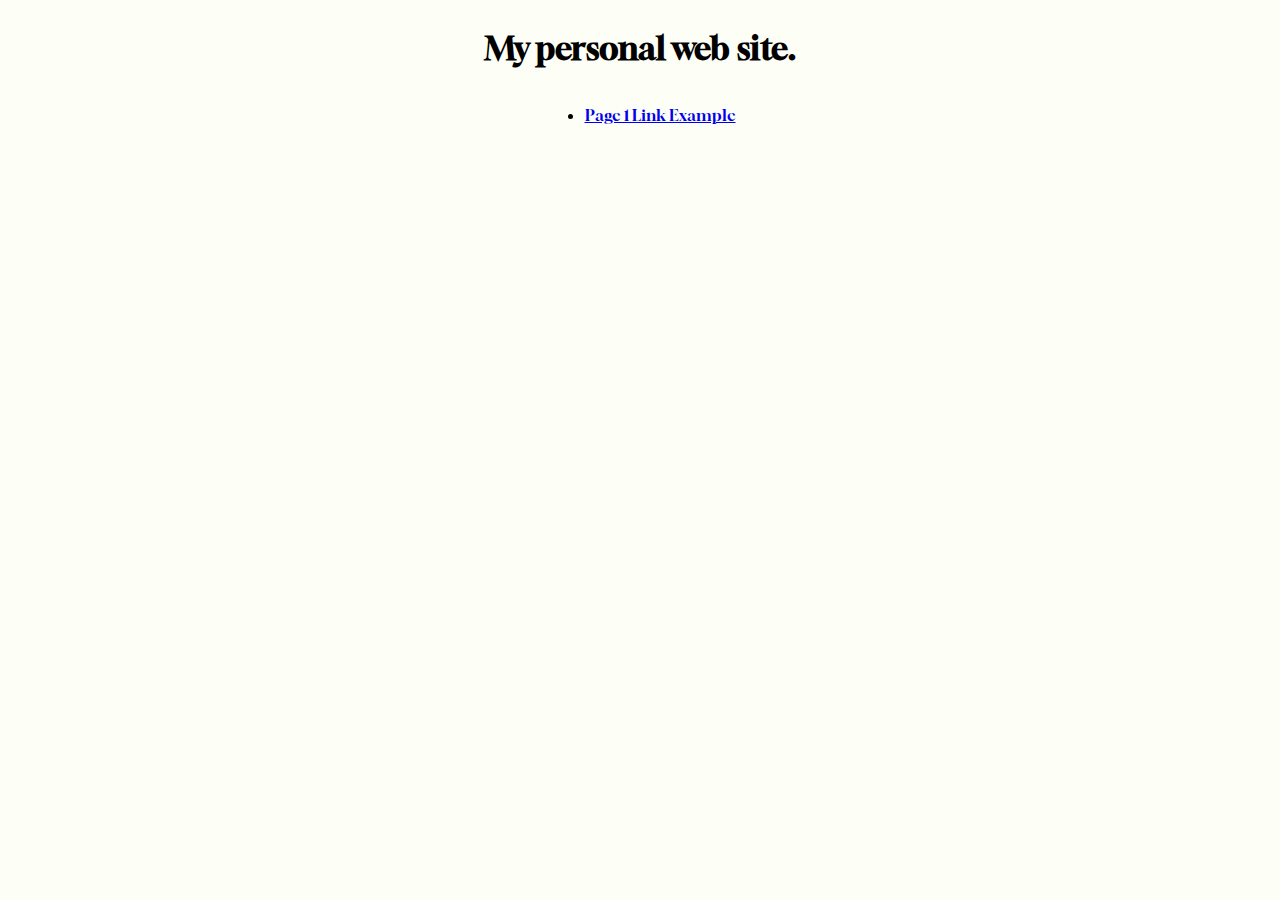
==== index.html @ fec4ece7 "Initial commit" ====
<!DOCTYPE html>
<html>
    
  <head>
    <link rel="stylesheet" href="styles.css">
  </head>

  <body>

    <div class="container">
      <h1>My personal web site.</h1>

    </div>

    <div class="container">
      <ul>
        <li><a href="page1.html">Page 1 Link Example</a></li>
      </ul>
      

   </div>

  </body>
</html>
---- styles.css ----
@import url('https://fonts.googleapis.com/css2?family=Gloock&display=swap');

html{
    font-family: 'Gloock', serif;
    background: rgb(253, 254, 246);
}

.container {
    display: flex; /* or inline-flex */
    justify-content: center;
   
  }
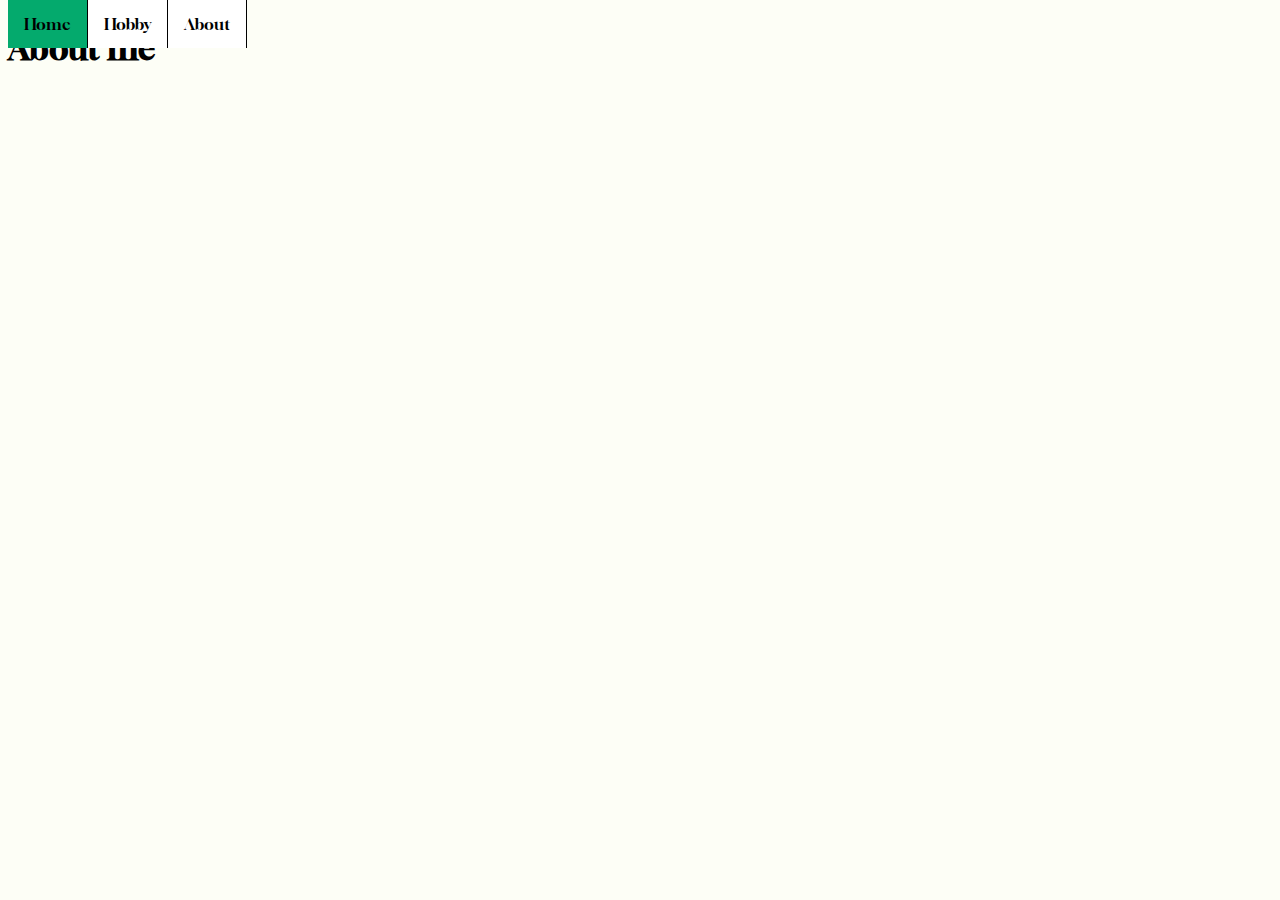
==== commit aca6bdc6: "Finished nav bar, starting on index.html" ====
--- a/index.html
+++ b/index.html
@@ -7,15 +7,17 @@
 
   <body>
 
-    <div class="container">
-      <h1>My personal web site.</h1>
-
+    <div>
+      <ul class="Horizontal-nav-bar">
+        <li style="float:left"><a class="active" href="file:///Users/a0012142/Desktop/making_with_code/cs10/unit_web_design/NS4027.github.io/index.html">Home</a></li>
+        <li><a href="file:///Users/a0012142/Desktop/making_with_code/cs10/unit_web_design/NS4027.github.io/page1.html">Hobby</a></li>
+        <li><a href="contact.asp">About</a></li>
+      </ul>
     </div>
 
-    <div class="container">
-      <ul>
-        <li><a href="page1.html">Page 1 Link Example</a></li>
-      </ul>
+    <div class="title-of-page">
+      <h1>About me</h1>
+    </div>
       
 
    </div>
--- a/styles.css
+++ b/styles.css
@@ -5,8 +5,39 @@
     background: rgb(253, 254, 246);
 }
 
-.container {
-    display: flex; /* or inline-flex */
-    justify-content: center;
-   
-  }+
+ul.Horizontal-nav-bar {
+    list-style-type: none;
+    margin: 0;
+    padding: 0;
+    overflow: hidden;
+    background-color: white;
+    position: fixed;
+    float:right;
+    top: 0;
+}
+  
+li {
+    float: left;
+    border-right: 1px solid black;
+  }
+  
+li a {
+    display: block;
+    color: black;
+    text-align: center;
+    padding: 14px 16px;
+    text-decoration: none;
+  }
+  
+li a:hover:not(.active) {
+    background-color: #54e085;
+  }
+  
+.active {
+    background-color: #04AA6D;
+  }
+
+.title-of-page{
+    display:flex
+}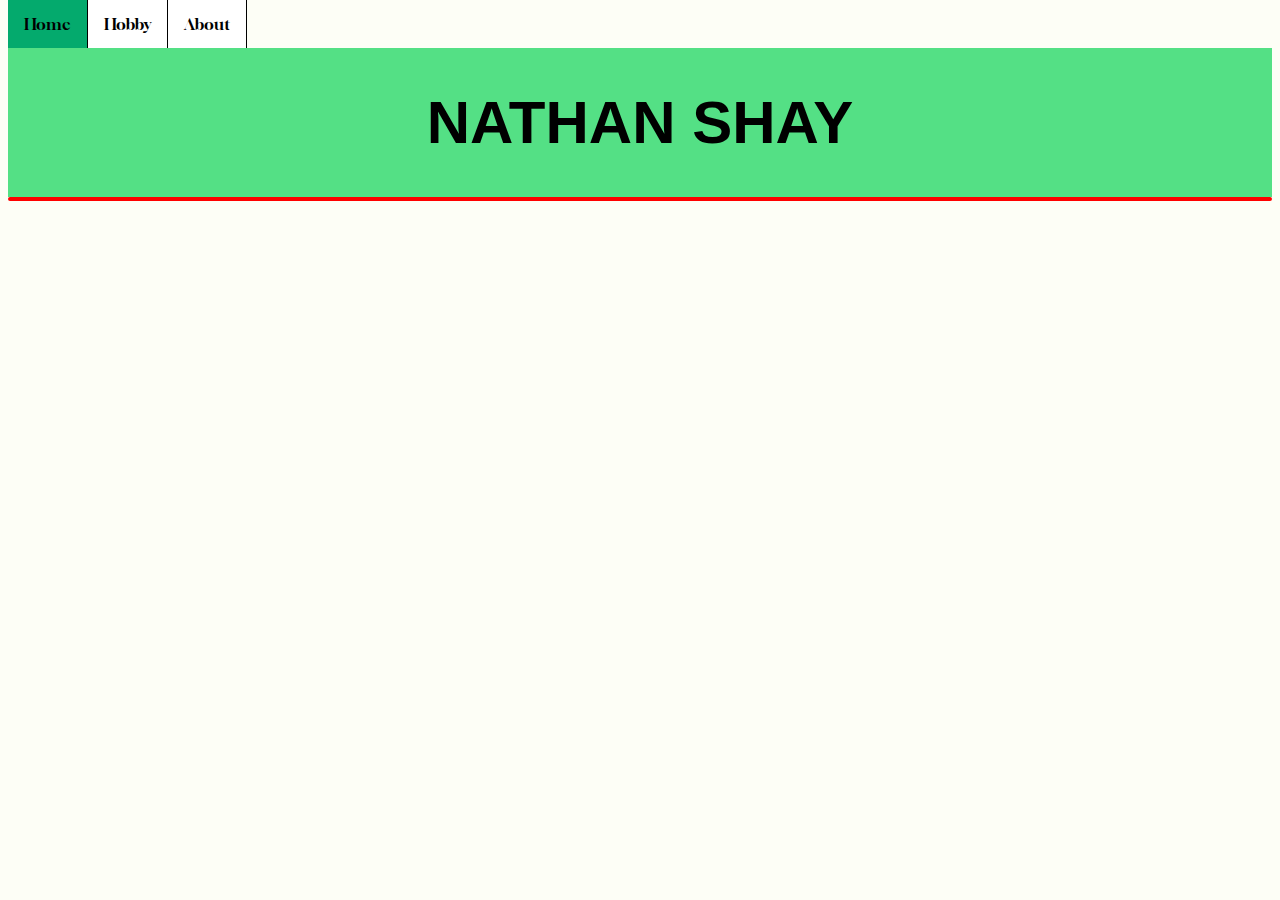
==== commit 61d87670: "Start writing the contents for my website." ====
--- a/index.html
+++ b/index.html
@@ -7,7 +7,7 @@
 
   <body>
 
-    <div>
+    <div class="max-height-for-nav-bar">
       <ul class="Horizontal-nav-bar">
         <li style="float:left"><a class="active" href="file:///Users/a0012142/Desktop/making_with_code/cs10/unit_web_design/NS4027.github.io/index.html">Home</a></li>
         <li><a href="file:///Users/a0012142/Desktop/making_with_code/cs10/unit_web_design/NS4027.github.io/page1.html">Hobby</a></li>
@@ -16,7 +16,11 @@
     </div>
 
     <div class="title-of-page">
-      <h1>About me</h1>
+      <h1>NATHAN SHAY</h1>
+    </div>
+
+    <div class="body-text">
+      
     </div>
       
 
--- a/styles.css
+++ b/styles.css
@@ -15,6 +15,10 @@
     position: fixed;
     float:right;
     top: 0;
+}
+
+.max-height-for-nav-bar{
+  height: 40px;
 }
   
 li {
@@ -39,5 +43,18 @@
   }
 
 .title-of-page{
-    display:flex
+    display:flex;
+    background-color: #54e085;
+    justify-content: center;
+    font-family:'Lucida Sans', 'Lucida Sans Regular', 'Lucida Grande', 'Lucida Sans Unicode', Geneva, Verdana, sans-serif;
+}
+
+h1{
+  font-size: 60px;
+}
+
+.body-text{
+  border: 2px solid red;
+  border-radius: 5px;
+  
 }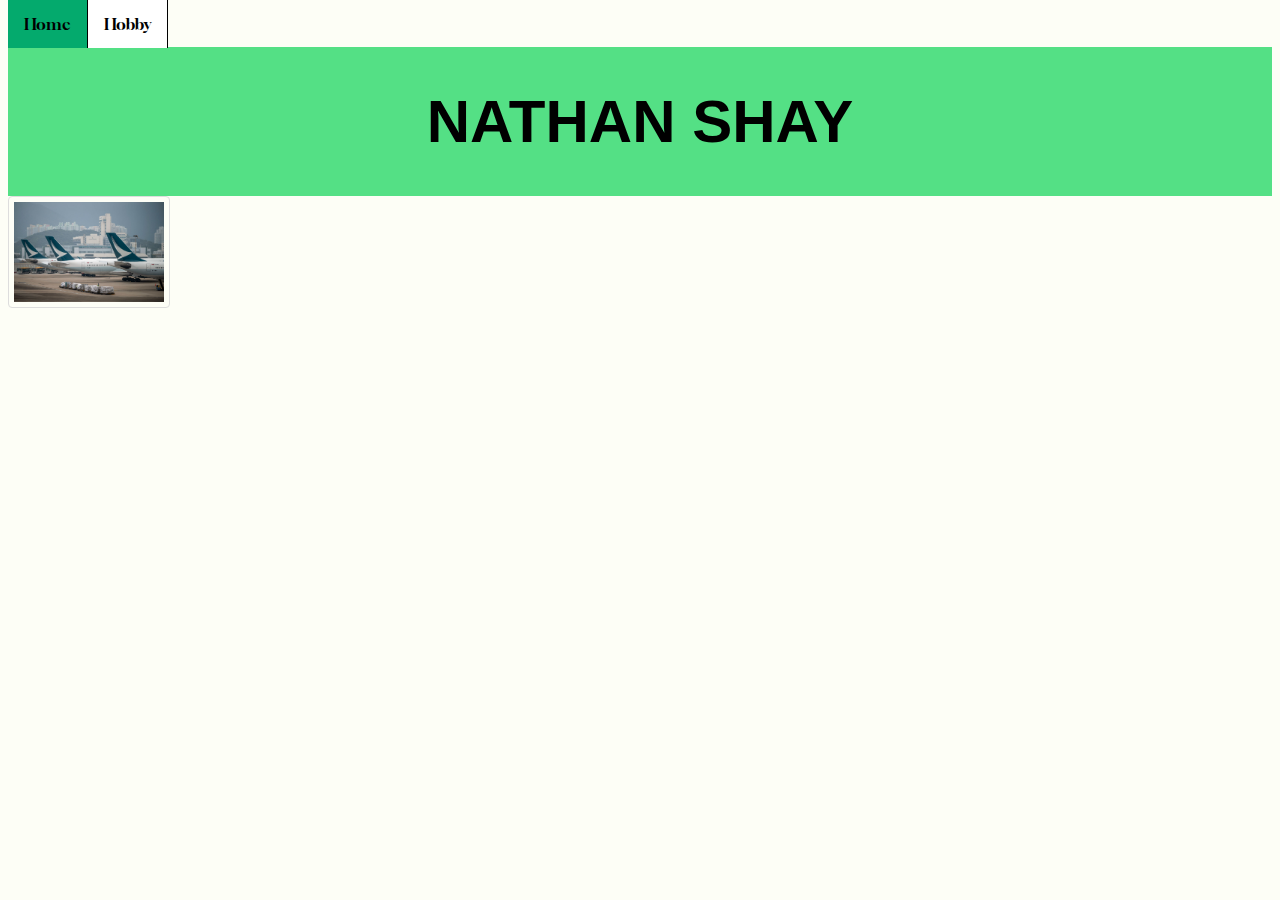
==== commit 8ebc250c: "Added picture in index.html" ====
--- a/index.html
+++ b/index.html
@@ -11,7 +11,6 @@
       <ul class="Horizontal-nav-bar">
         <li style="float:left"><a class="active" href="file:///Users/a0012142/Desktop/making_with_code/cs10/unit_web_design/NS4027.github.io/index.html">Home</a></li>
         <li><a href="file:///Users/a0012142/Desktop/making_with_code/cs10/unit_web_design/NS4027.github.io/page1.html">Hobby</a></li>
-        <li><a href="contact.asp">About</a></li>
       </ul>
     </div>
 
@@ -19,12 +18,9 @@
       <h1>NATHAN SHAY</h1>
     </div>
 
-    <div class="body-text">
-      
+    <div>
+      <img src="cathay.jpeg" alt="Plane">
     </div>
-      
-
-   </div>
 
   </body>
 </html>--- a/styles.css
+++ b/styles.css
@@ -18,7 +18,7 @@
 }
 
 .max-height-for-nav-bar{
-  height: 40px;
+  height: 39px;
 }
   
 li {
@@ -54,7 +54,24 @@
 }
 
 .body-text{
-  border: 2px solid red;
+  border: 2px solid rgb(0, 0, 0);
   border-radius: 5px;
+  margin-left: 80px;
+  margin-right: 80px;
+  margin-top: 50px;
+  text-align: center;
   
+}
+
+.text-box{
+  margin-left: 80px;
+  margin-right: 80px;
+}
+
+
+img{
+  border: 1px solid #ddd;
+  border-radius: 4px;
+  padding: 5px;
+  width: 150px;
 }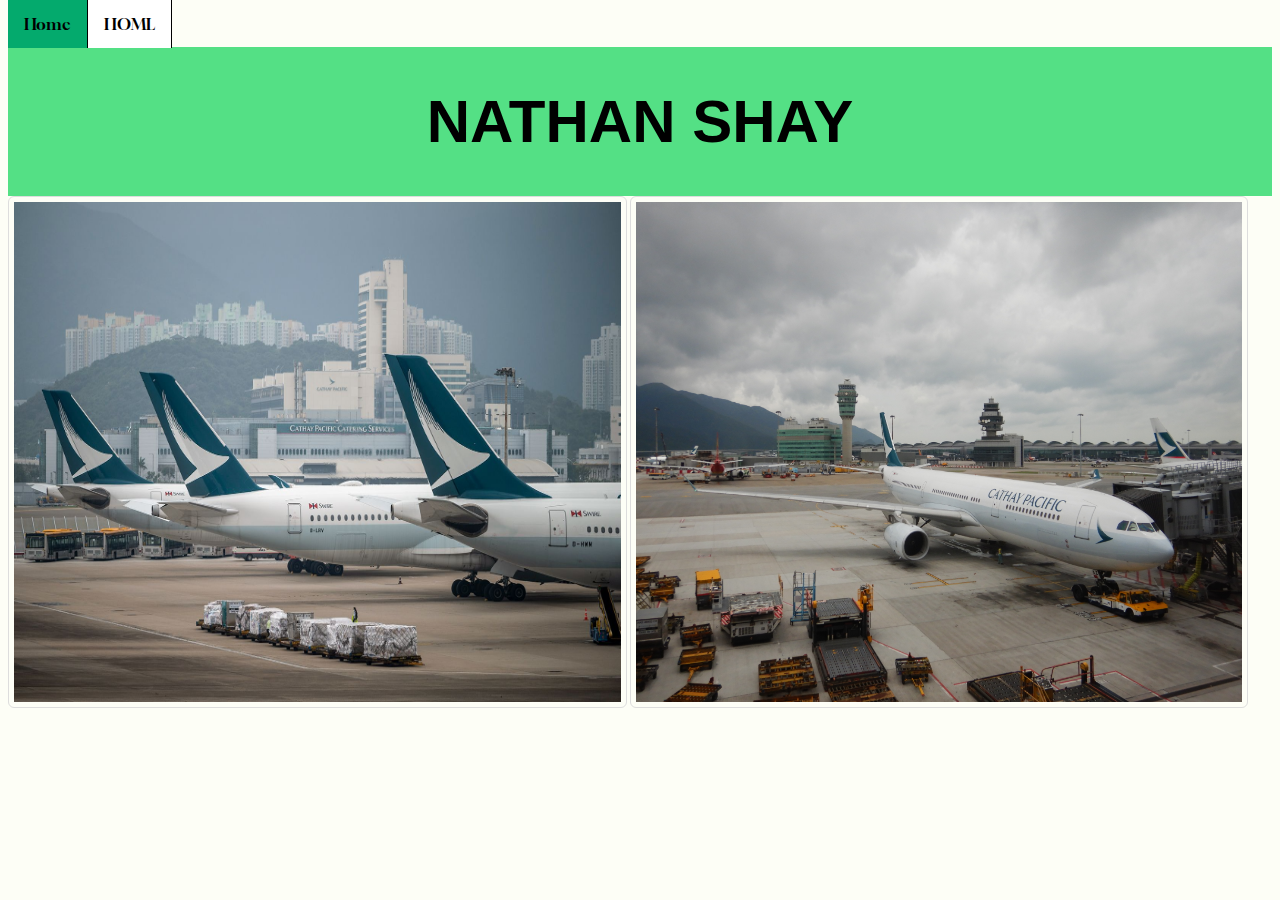
==== commit ef0677e3: "Addded another picture to index.html." ====
--- a/index.html
+++ b/index.html
@@ -10,7 +10,7 @@
     <div class="max-height-for-nav-bar">
       <ul class="Horizontal-nav-bar">
         <li style="float:left"><a class="active" href="file:///Users/a0012142/Desktop/making_with_code/cs10/unit_web_design/NS4027.github.io/index.html">Home</a></li>
-        <li><a href="file:///Users/a0012142/Desktop/making_with_code/cs10/unit_web_design/NS4027.github.io/page1.html">Hobby</a></li>
+        <li><a href="file:///Users/a0012142/Desktop/making_with_code/cs10/unit_web_design/NS4027.github.io/page1.html">HOML</a></li>
       </ul>
     </div>
 
@@ -18,8 +18,9 @@
       <h1>NATHAN SHAY</h1>
     </div>
 
-    <div>
+    <div class="Pictures">
       <img src="cathay.jpeg" alt="Plane">
+      <img src="ELP.JPG" alt="ELP">
     </div>
 
   </body>
--- a/styles.css
+++ b/styles.css
@@ -71,7 +71,9 @@
 
 img{
   border: 1px solid #ddd;
-  border-radius: 4px;
+  border-radius: 6px;
   padding: 5px;
-  width: 150px;
-}+  width: 48%;
+  height: 500px;
+
+}
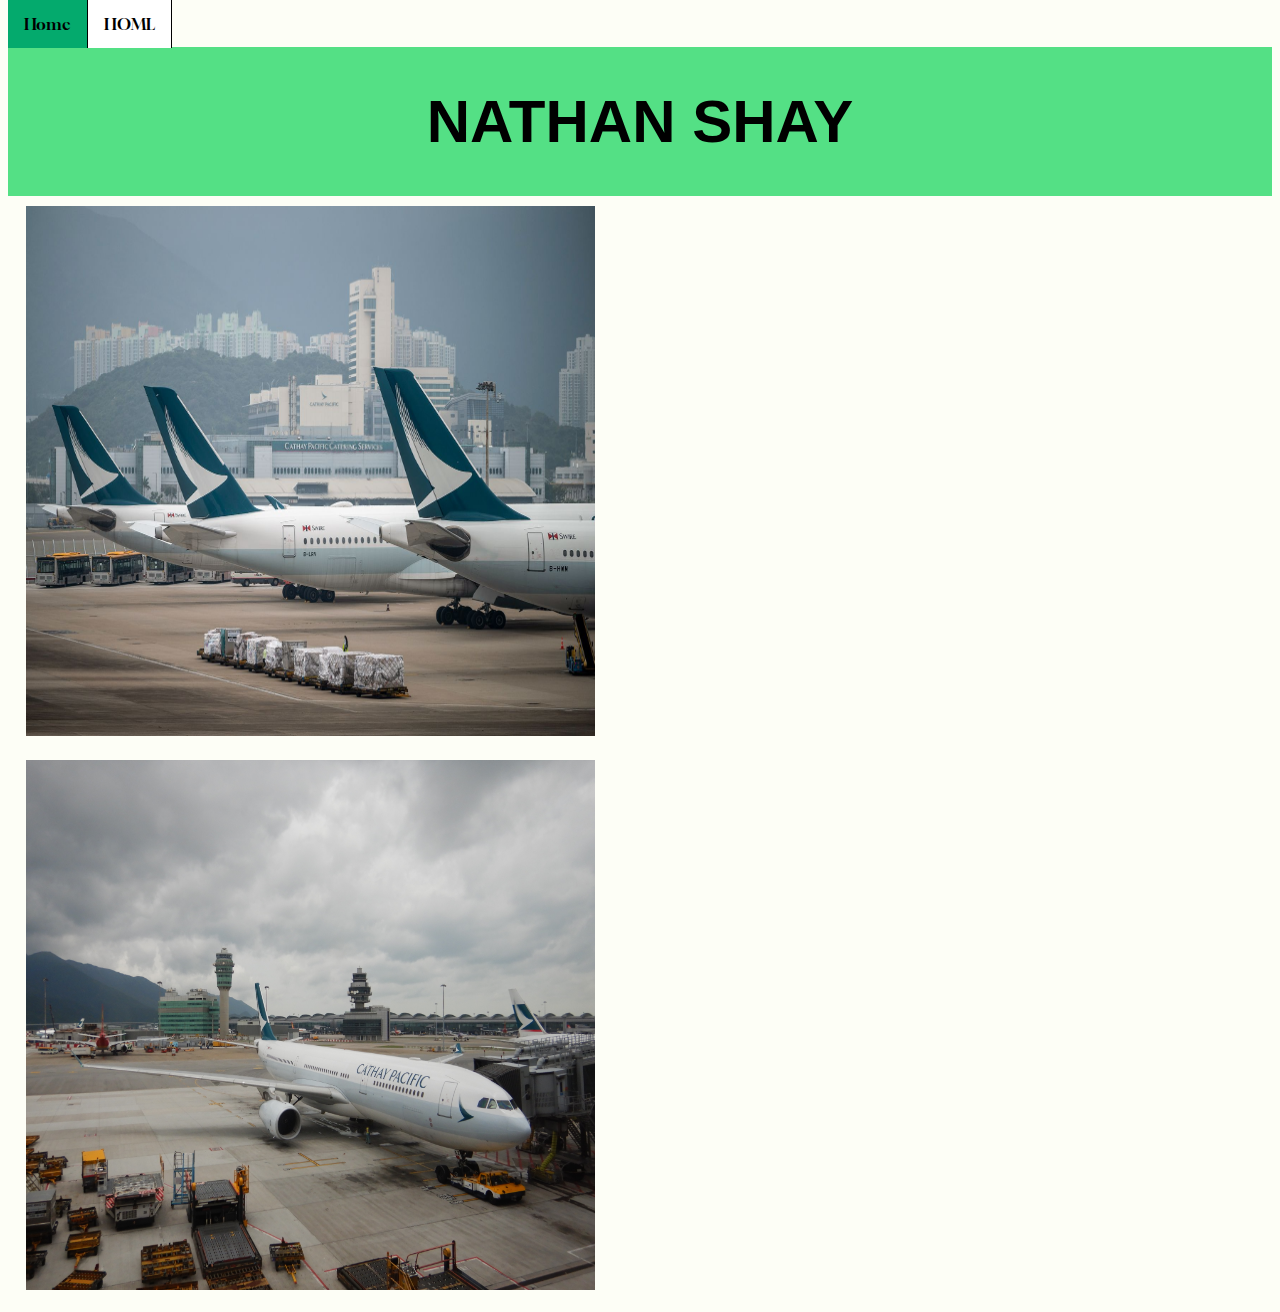
==== commit da3b3ba1: "Added a lightbox around the 2 photos in index.html." ====
--- a/index.html
+++ b/index.html
@@ -18,10 +18,14 @@
       <h1>NATHAN SHAY</h1>
     </div>
 
-    <div class="Pictures">
-      <img src="cathay.jpeg" alt="Plane">
-      <img src="ELP.JPG" alt="ELP">
-    </div>
-
+    <div class="row">
+      <div class="column">
+        <img src="cathay.jpeg" onclick="openModal();currentSlide(1)" class="hover-shadow">
+      </div>
+      <div class="column">
+        <img src="ELP.JPG" onclick="openModal();currentSlide(2)" class="hover-shadow">
+      </div>
+    </div> 
+    
   </body>
 </html>--- a/styles.css
+++ b/styles.css
@@ -70,10 +70,75 @@
 
 
 img{
-  border: 1px solid #ddd;
-  border-radius: 6px;
-  padding: 5px;
-  width: 48%;
-  height: 500px;
+  padding: 10px;
+  width: 45%;
+  height: 530px;
 
 }
+
+.row > .column {
+  padding: 0 8px;
+}
+
+.row:after {
+  content: "";
+  display: table;
+  clear: both;
+}
+
+.column {
+  float: center;
+  width: 100%;
+}
+
+.modal {
+  display: none;
+  position: fixed;
+  z-index: 1;
+  padding-top: 100px;
+  left: 0;
+  top: 0;
+  width: 100%;
+  height: 100%;
+  overflow: auto;
+  background-color: black;
+}
+
+.modal-content {
+  position: relative;
+  background-color: #fefefe;
+  margin: auto;
+  padding: 0;
+  width: 90%;
+  max-width: 1200px;
+}
+
+.close:hover,
+.close:focus {
+  color: #999;
+  text-decoration: none;
+  cursor: pointer;
+}
+
+/* On hover, add a black background color with a little bit see-through */
+.prev:hover,
+.next:hover {
+  background-color: rgba(0, 0, 0, 0.8);
+}
+
+img.demo {
+  opacity: 0.6;
+}
+
+.active,
+.demo:hover {
+  opacity: 1;
+}
+
+img.hover-shadow {
+  transition: 0.3s;
+}
+
+.hover-shadow:hover {
+  box-shadow: 0 4px 8px 0 rgba(0, 0, 0, 0.2), 0 6px 20px 0 rgba(0, 0, 0, 0.19);
+}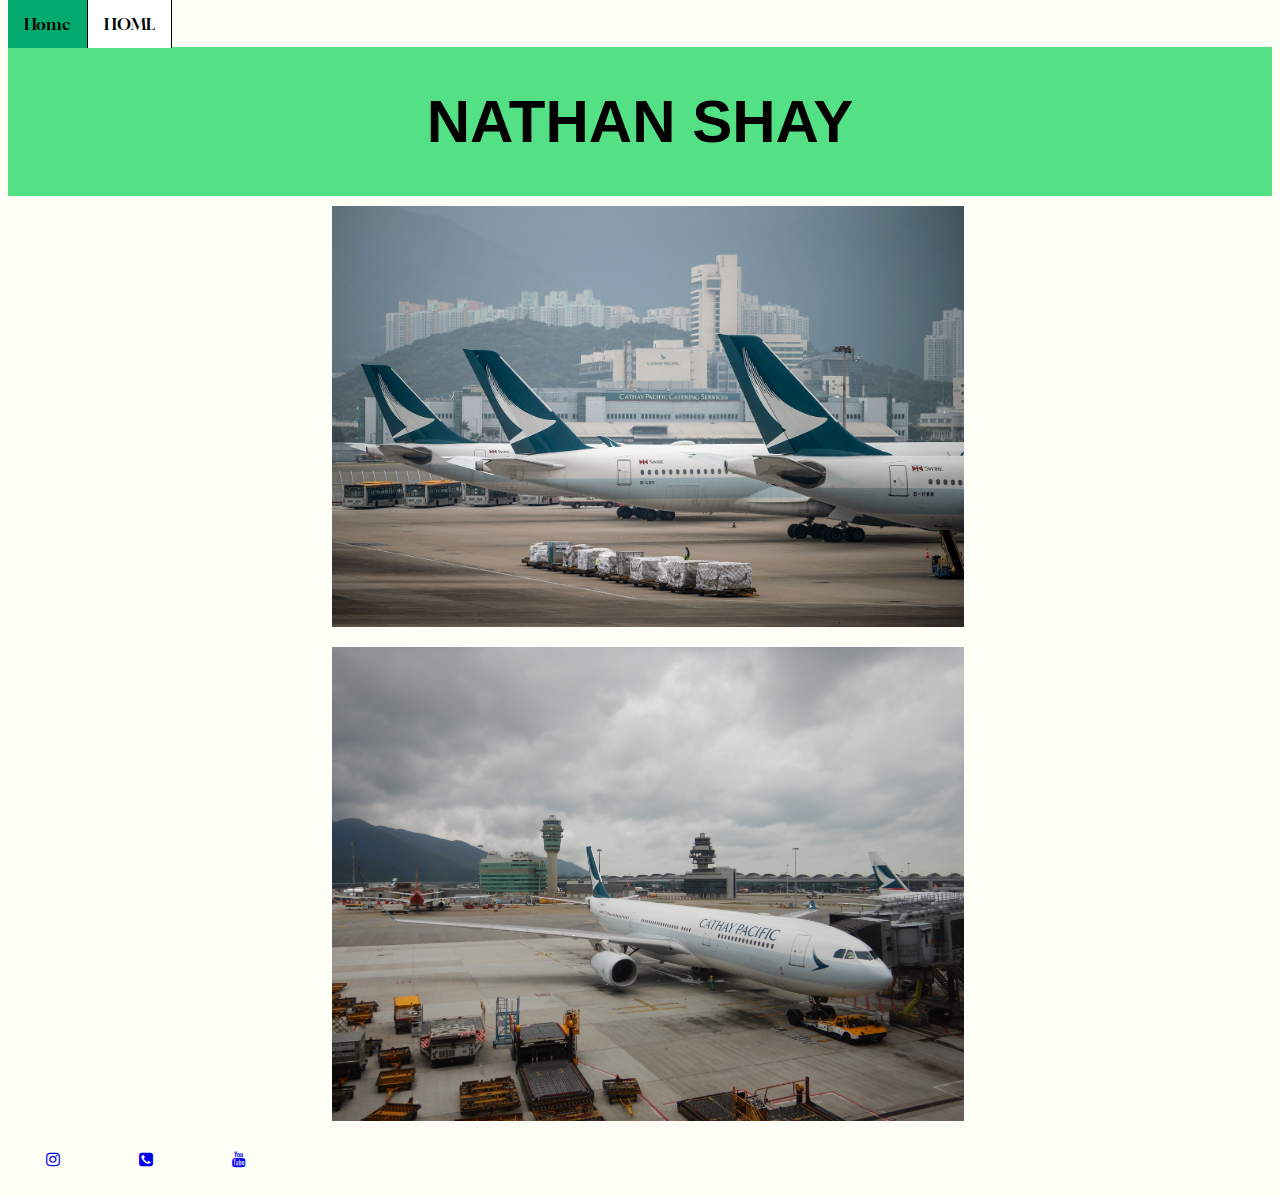
==== commit 80b5d2c0: "Changed to make the images center.  I also added 3 media buttons at the bottom of the page." ====
--- a/index.html
+++ b/index.html
@@ -26,6 +26,11 @@
         <img src="ELP.JPG" onclick="openModal();currentSlide(2)" class="hover-shadow">
       </div>
     </div> 
+
+    <link rel="stylesheet" href="https://cdnjs.cloudflare.com/ajax/libs/font-awesome/4.7.0/css/font-awesome.min.css">
+    <a href="#" class="fa fa-instagram"></a>
+    <a href="#" class="fa fa-phone-square"></a>
+    <a href="#" class="fa fa-youtube"></a>
     
   </body>
 </html>--- a/styles.css
+++ b/styles.css
@@ -69,10 +69,12 @@
 }
 
 
-img{
+.hover-shadow{
   padding: 10px;
-  width: 45%;
-  height: 530px;
+  display: block;
+  margin-left: auto;
+  margin-right: auto;
+  width: 50%;
 
 }
 
@@ -141,4 +143,13 @@
 
 .hover-shadow:hover {
   box-shadow: 0 4px 8px 0 rgba(0, 0, 0, 0.2), 0 6px 20px 0 rgba(0, 0, 0, 0.19);
+}
+
+.fa {
+  padding: 20px;
+  font-size: 30px;
+  width: 50px;
+  text-align: center;
+  text-decoration: none;
+  border-radius: 50%;
 }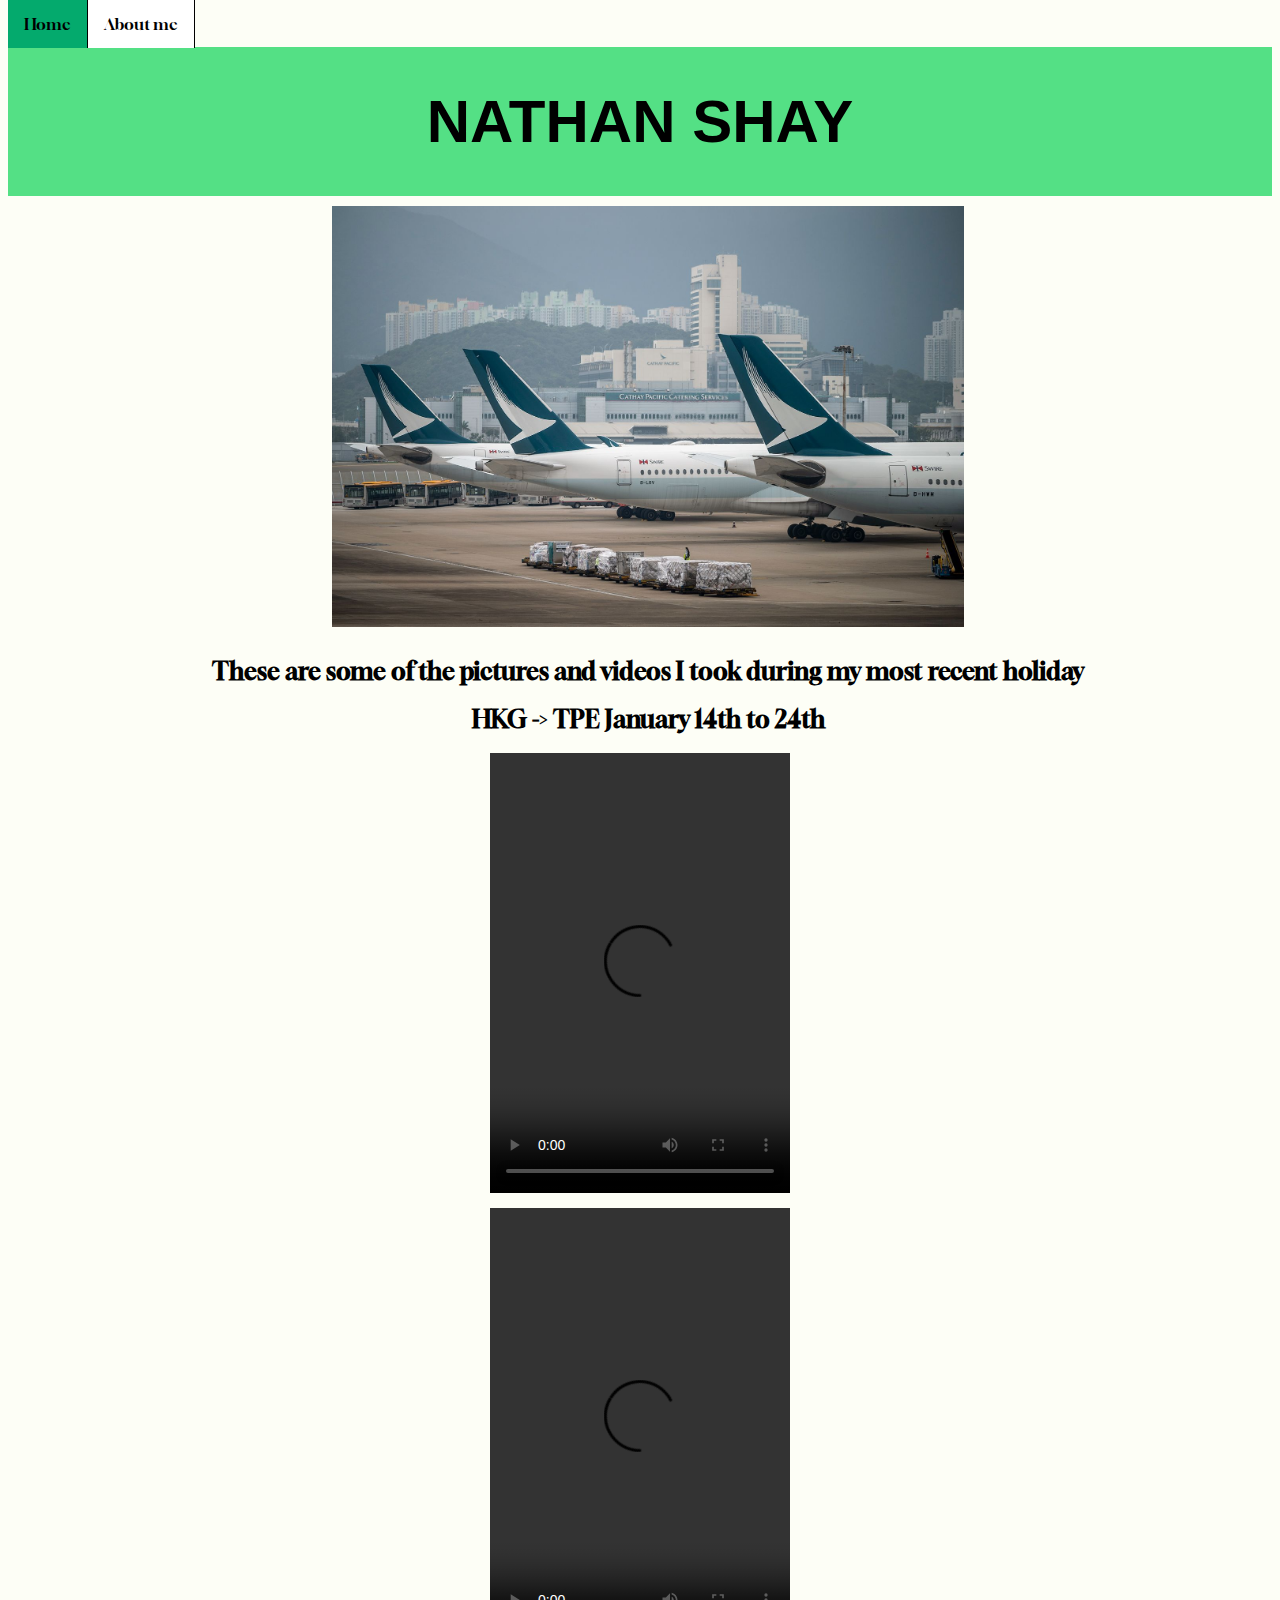
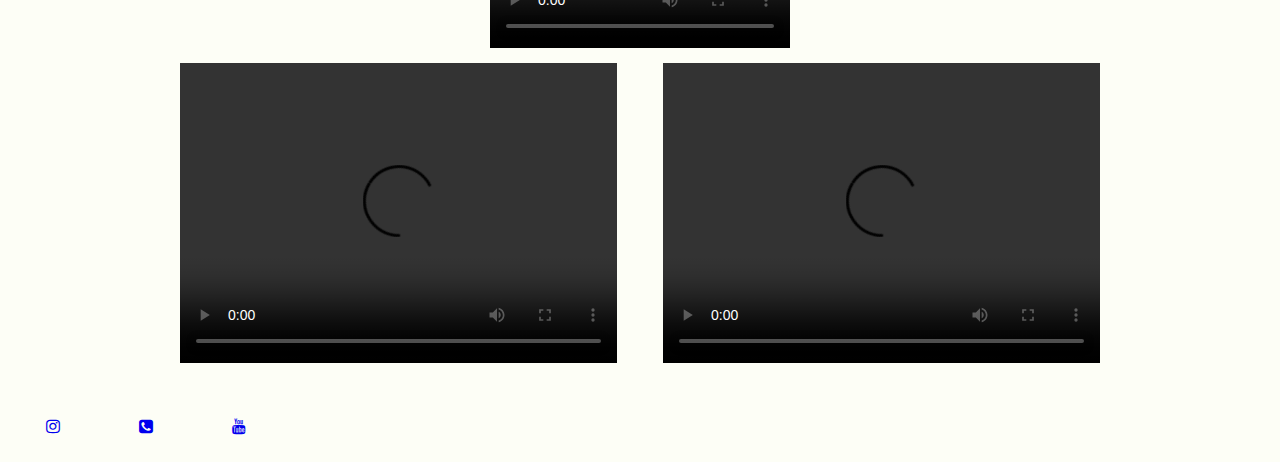
==== commit 19b85694: "I added 4 videos in index.html.  I also updated my nav bar (page1.html) from HOML to About me." ====
--- a/index.html
+++ b/index.html
@@ -10,7 +10,7 @@
     <div class="max-height-for-nav-bar">
       <ul class="Horizontal-nav-bar">
         <li style="float:left"><a class="active" href="file:///Users/a0012142/Desktop/making_with_code/cs10/unit_web_design/NS4027.github.io/index.html">Home</a></li>
-        <li><a href="file:///Users/a0012142/Desktop/making_with_code/cs10/unit_web_design/NS4027.github.io/page1.html">HOML</a></li>
+        <li><a href="file:///Users/a0012142/Desktop/making_with_code/cs10/unit_web_design/NS4027.github.io/page1.html">About me</a></li>
       </ul>
     </div>
 
@@ -21,10 +21,35 @@
     <div class="row">
       <div class="column">
         <img src="cathay.jpeg" onclick="openModal();currentSlide(1)" class="hover-shadow">
+        <div class="text-box">
+          <h2 class="h2-font">These are some of the pictures and videos I took during my most recent holiday</h2>
+          <h2 class="h2-font">HKG -> TPE   January 14th to 24th</h2>
+        </div>
       </div>
-      <div class="column">
-        <img src="ELP.JPG" onclick="openModal();currentSlide(2)" class="hover-shadow">
+
+      <video width:="520" height="440" controls>
+         <source src="takeoff.mp4" type="video/mp4">
+      </video>
+
+      <video width:="520" height="440" controls>
+        <source src="landing.mp4" type="video/mp4">
+     </video>
       </div>
+
+      <div id="wrapper"> 
+        <video id="train1" width="400" height="300" controls="controls"> 
+            <source src="train1.mp4" type="video/mp4"> 
+        </video>
+        <video id="train2" width="400" height="300" controls="controls"> 
+            <source src="train2.mp4" type="video/mp4"> 
+        </video>
+        <div class="clear"></div> 
+      </div>
+
+      <div id="wrapper">
+        <img
+      </div>
+
     </div> 
 
     <link rel="stylesheet" href="https://cdnjs.cloudflare.com/ajax/libs/font-awesome/4.7.0/css/font-awesome.min.css">
--- a/styles.css
+++ b/styles.css
@@ -152,4 +152,54 @@
   text-align: center;
   text-decoration: none;
   border-radius: 50%;
+}
+
+.h2-font{
+  text-align: center;
+}
+
+video{
+  display:block;
+  margin: 0 auto;
+  padding-bottom: 15px;
+}
+
+
+#wrapper { 
+  width: 920px; 
+  height: auto; 
+  margin: 0 auto;
+} 
+#train1 { 
+  width: 47.5%; 
+  height: 300px; 
+  float: left; 
+  margin-right: 5%;
+} 
+
+#train2 { 
+  width: 47.5%; 
+  height: 300px; 
+  float: left; 
+}
+
+.clear{
+  clear: both;
+}
+
+@media (max-width:767px) {
+  #wrapper{
+      width: 100%;
+      height: auto;
+  }
+  #train1 {
+      width: 100%;
+      height: auto;
+      float: none;
+  }
+  #train2 {
+      width: 100%;
+      height: auto;
+      float: none;
+  }
 }